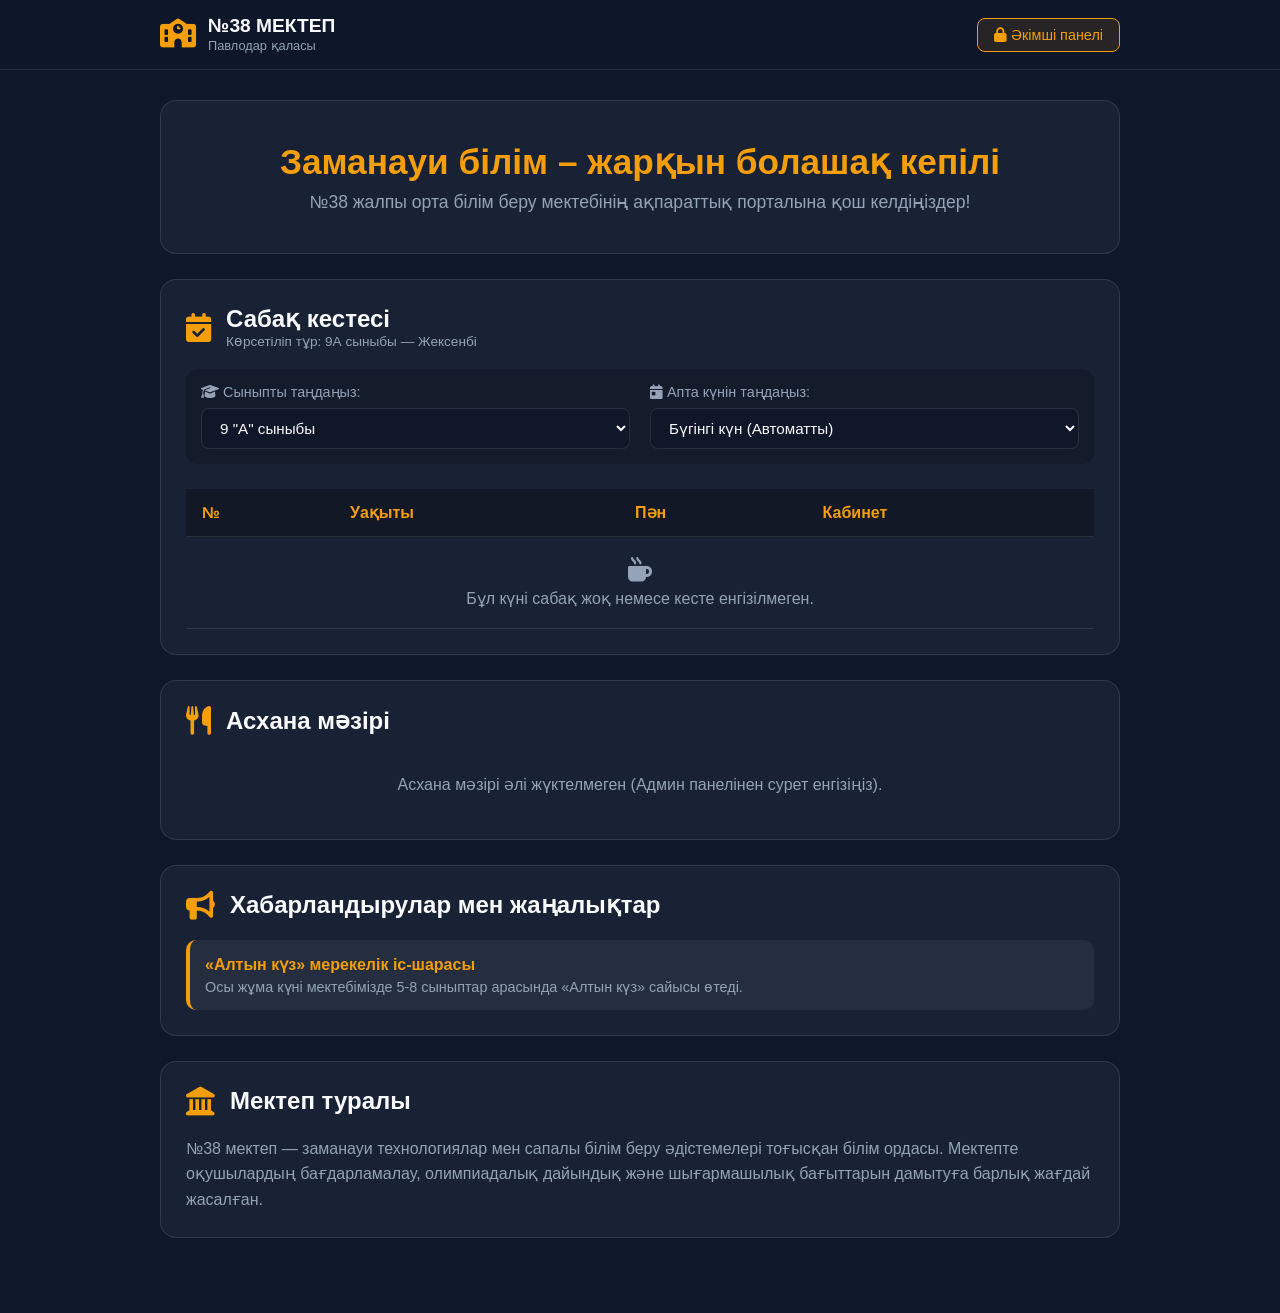
==== index.html @ 59277394 "Add files via upload" ====
<!DOCTYPE html>
<html lang="kk">
<head>
    <meta charset="UTF-8">
    <meta name="viewport" content="width=device-width, initial-scale=1.0">
    <title>№38 Жалпы орта білім беру мектебі</title>
    <link rel="stylesheet" href="style.css">
    <link rel="stylesheet" href="https://cdnjs.cloudflare.com/ajax/libs/font-awesome/6.4.0/css/all.min.css">
</head>
<body>

    <!-- ЖОҒАРҒЫ МӘЗІР -->
    <header class="pavlodar-header">
        <div class="container navbar">
            <div class="logo">
                <div class="logo-icon"><i class="fa-solid fa-school"></i></div>
                <div class="logo-text">
                    <h1>№38 МЕКТЕП</h1>
                    <span>Павлодар қаласы</span>
                </div>
            </div>
            <a href="admin.html" class="admin-btn"><i class="fa-solid fa-lock"></i> Әкімші панелі</a>
        </div>
    </header>

    <main class="container" style="padding-top: 30px; padding-bottom: 50px;">

        <!-- БАННЕР -->
        <section class="glass-card" style="text-align: center; padding: 40px 20px;">
            <h1 style="font-size: 2.2rem; color: var(--accent-gold); margin-bottom: 10px;">Заманауи білім – жарқын болашақ кепілі</h1>
            <p style="color: var(--text-secondary); font-size: 1.1rem;">№38 жалпы орта білім беру мектебінің ақпараттық порталына қош келдіңіздер!</p>
        </section>

        <!-- 📅 САБАҚ КЕСТЕСІ -->
        <section class="glass-card" id="schedule-section">
            <div class="card-header">
                <i class="fa-solid fa-calendar-check"></i>
                <div>
                    <h2>Сабақ кестесі</h2>
                    <p class="subtitle" id="current-day-label">Күн сайын автоматты жаңартылып тұрады</p>
                </div>
            </div>

            <!-- ТАҢДАУ ПАНЕЛІ -->
            <div class="filter-group">
                <div class="form-group">
                    <label for="select-class-view"><i class="fa-solid fa-graduation-cap"></i> Сыныпты таңдаңыз:</label>
                    <select id="select-class-view">
                            <option value="9А">9 "А" сыныбы</option>
                            <option value="9Б">9 "Б" сыныбы</option>
                            <option value="8А">8 "А" сыныбы</option>
                            <option value="8Ә">8 "Ә" сыныбы</option>
                            <option value="8Б">8 "Б" сыныбы</option>
                            <option value="7А">7 "А" сыныбы</option>
                            <option value="7Ә">7 "Ә" сыныбы</option>
                            <option value="7Б">7 "Б" сыныбы</option>
                            <option value="6А">6 "А" сыныбы</option>
                            <option value="6Ә">6 "Ә" сыныбы</option>
                            <option value="6Б">6 "Б" сыныбы</option>
                            <option value="5А">5 "А" сыныбы</option>
                            <option value="5Б">5 "Б" сыныбы</option>
                    </select>
                </div>

                <div class="form-group">
                    <label for="select-day-view"><i class="fa-solid fa-calendar-day"></i> Апта күнін таңдаңыз:</label>
                    <select id="select-day-view">
                        <option value="today">Бүгінгі күн (Автоматты)</option>
                        <option value="monday">Дүйсенбі</option>
                        <option value="tuesday">Сейсенбі</option>
                        <option value="wednesday">Сәрсенбі</option>
                        <option value="thursday">Бейсенбі</option>
                        <option value="friday">Жұма</option>
                        <option value="saturday">Сенбі</option>
                    </select>
                </div>
            </div>

            <div class="table-responsive">
                <table>
                    <thead>
                        <tr>
                            <th>№</th>
                            <th>Уақыты</th>
                            <th>Пән</th>
                            <th>Кабинет</th>
                        </tr>
                    </thead>
                    <tbody id="today-schedule-body">
                        <!-- Деректер script.js арқылы жүктеледі -->
                    </tbody>
                </table>
            </div>
        </section>

        <!-- 🍽️ АСХАНА МӘЗІРІ (ФОТО) -->
        <section class="glass-card">
            <div class="card-header">
                <i class="fa-solid fa-utensils"></i>
                <h2>Асхана мәзірі</h2>
            </div>
            <div id="canteen-container" style="width: 100%; text-align: center; overflow: hidden; border-radius: 12px;">
                <!-- Деректер script.js арқылы жүктеледі -->
            </div>
        </section>

        <!-- 📢 ХАБАРЛАНДЫРУЛАР -->
        <section class="glass-card">
            <div class="card-header">
                <i class="fa-solid fa-bullhorn"></i>
                <h2>Хабарландырулар мен жаңалықтар</h2>
            </div>
            <div id="news-container" style="display: grid; gap: 15px;">
                <!-- Деректер script.js арқылы жүктеледі -->
            </div>
        </section>

        <!-- 🏫 МЕКТЕП ТУРАЛЫ -->
        <section class="glass-card">
            <div class="card-header">
                <i class="fa-solid fa-landmark"></i>
                <h2>Мектеп туралы</h2>
            </div>
            <p style="color: var(--text-secondary); line-height: 1.6;">
                №38 мектеп — заманауи технологиялар мен сапалы білім беру әдістемелері тоғысқан білім ордасы. Мектепте оқушылардың бағдарламалау, олимпиадалық дайындық және шығармашылық бағыттарын дамытуға барлық жағдай жасалған.
            </p>
        </section>

    </main>

    <script src="script.js"></script>
</body>
</html>
---- style.css ----
:root {
    --bg-dark: #0f172a;
    --card-bg: rgba(30, 41, 59, 0.7);
    --accent-gold: #f59e0b;
    --text-primary: #f8fafc;
    --text-secondary: #94a3b8;
    --border-color: rgba(255, 255, 255, 0.1);
}

* {
    box-sizing: border-box;
    margin: 0;
    padding: 0;
    font-family: 'Segoe UI', Tahoma, Geneva, Verdana, sans-serif;
}

body {
    background-color: var(--bg-dark);
    color: var(--text-primary);
    min-height: 100vh;
}

.container {
    max-width: 1000px;
    margin: 0 auto;
    padding: 0 20px;
}

/* Header */
.pavlodar-header {
    background: rgba(15, 23, 42, 0.9);
    backdrop-filter: blur(10px);
    border-bottom: 1px solid var(--border-color);
    position: sticky;
    top: 0;
    z-index: 100;
}

.navbar {
    display: flex;
    justify-content: space-between;
    align-items: center;
    padding: 15px 20px;
}

.logo {
    display: flex;
    align-items: center;
    gap: 12px;
}

.logo-icon {
    font-size: 1.8rem;
    color: var(--accent-gold);
}

.logo-text h1 {
    font-size: 1.2rem;
    line-height: 1.1;
}

.logo-text span {
    font-size: 0.8rem;
    color: var(--text-secondary);
}

.admin-btn {
    background: rgba(245, 158, 11, 0.1);
    color: var(--accent-gold);
    padding: 8px 16px;
    border-radius: 8px;
    text-decoration: none;
    border: 1px solid var(--accent-gold);
    font-size: 0.9rem;
    transition: 0.3s;
}

.admin-btn:hover {
    background: var(--accent-gold);
    color: #000;
}

/* Glass Card */
.glass-card {
    background: var(--card-bg);
    backdrop-filter: blur(12px);
    border: 1px solid var(--border-color);
    border-radius: 16px;
    padding: 25px;
    margin-bottom: 25px;
}

.card-header {
    display: flex;
    align-items: center;
    gap: 15px;
    margin-bottom: 20px;
}

.card-header i {
    font-size: 1.8rem;
    color: var(--accent-gold);
}

.subtitle {
    font-size: 0.85rem;
    color: var(--text-secondary);
}

/* Filter Group */
.filter-group {
    display: flex;
    gap: 20px;
    flex-wrap: wrap;
    margin-bottom: 25px;
    background: rgba(0, 0, 0, 0.2);
    padding: 15px;
    border-radius: 12px;
}

.form-group {
    flex: 1;
    min-width: 220px;
}

.form-group label {
    display: block;
    margin-bottom: 8px;
    font-size: 0.9rem;
    color: var(--text-secondary);
}

/* Форма өрістері */
input[type="text"],
textarea,
select {
    width: 100%;
    background: rgba(15, 23, 42, 0.8);
    border: 1px solid var(--border-color);
    border-radius: 8px;
    padding: 10px 14px;
    color: var(--text-primary);
    font-size: 0.95rem;
    outline: none;
    transition: 0.3s;
}

input[type="text"]:focus,
textarea:focus,
select:focus {
    border-color: var(--accent-gold);
    box-shadow: 0 0 8px rgba(245, 158, 11, 0.3);
}

/* БАТЫРМАЛАР (BUTTONS) */
.btn-submit {
    display: inline-flex;
    align-items: center;
    justify-content: center;
    gap: 8px;
    width: 100%;
    background: linear-gradient(135deg, #f59e0b 0%, #d97706 100%);
    color: #0f172a;
    font-weight: 700;
    font-size: 1rem;
    padding: 12px 24px;
    border: none;
    border-radius: 10px;
    cursor: pointer;
    transition: all 0.3s ease;
    box-shadow: 0 4px 12px rgba(245, 158, 11, 0.25);
    margin-top: 10px;
}

.btn-submit:hover {
    background: linear-gradient(135deg, #fbbf24 0%, #f59e0b 100%);
    transform: translateY(-2px);
    box-shadow: 0 6px 18px rgba(245, 158, 11, 0.4);
}

.btn-submit:active {
    transform: translateY(0);
}

/* Table */
.table-responsive {
    overflow-x: auto;
}

table {
    width: 100%;
    border-collapse: collapse;
    text-align: left;
}

th, td {
    padding: 14px 16px;
    border-bottom: 1px solid var(--border-color);
}

th {
    background: rgba(0, 0, 0, 0.3);
    color: var(--accent-gold);
    font-weight: 600;
}

tbody tr:hover {
    background: rgba(255, 255, 255, 0.03);
}

.badge {
    background: rgba(245, 158, 11, 0.15);
    color: var(--accent-gold);
    padding: 4px 10px;
    border-radius: 6px;
    font-size: 0.85rem;
}
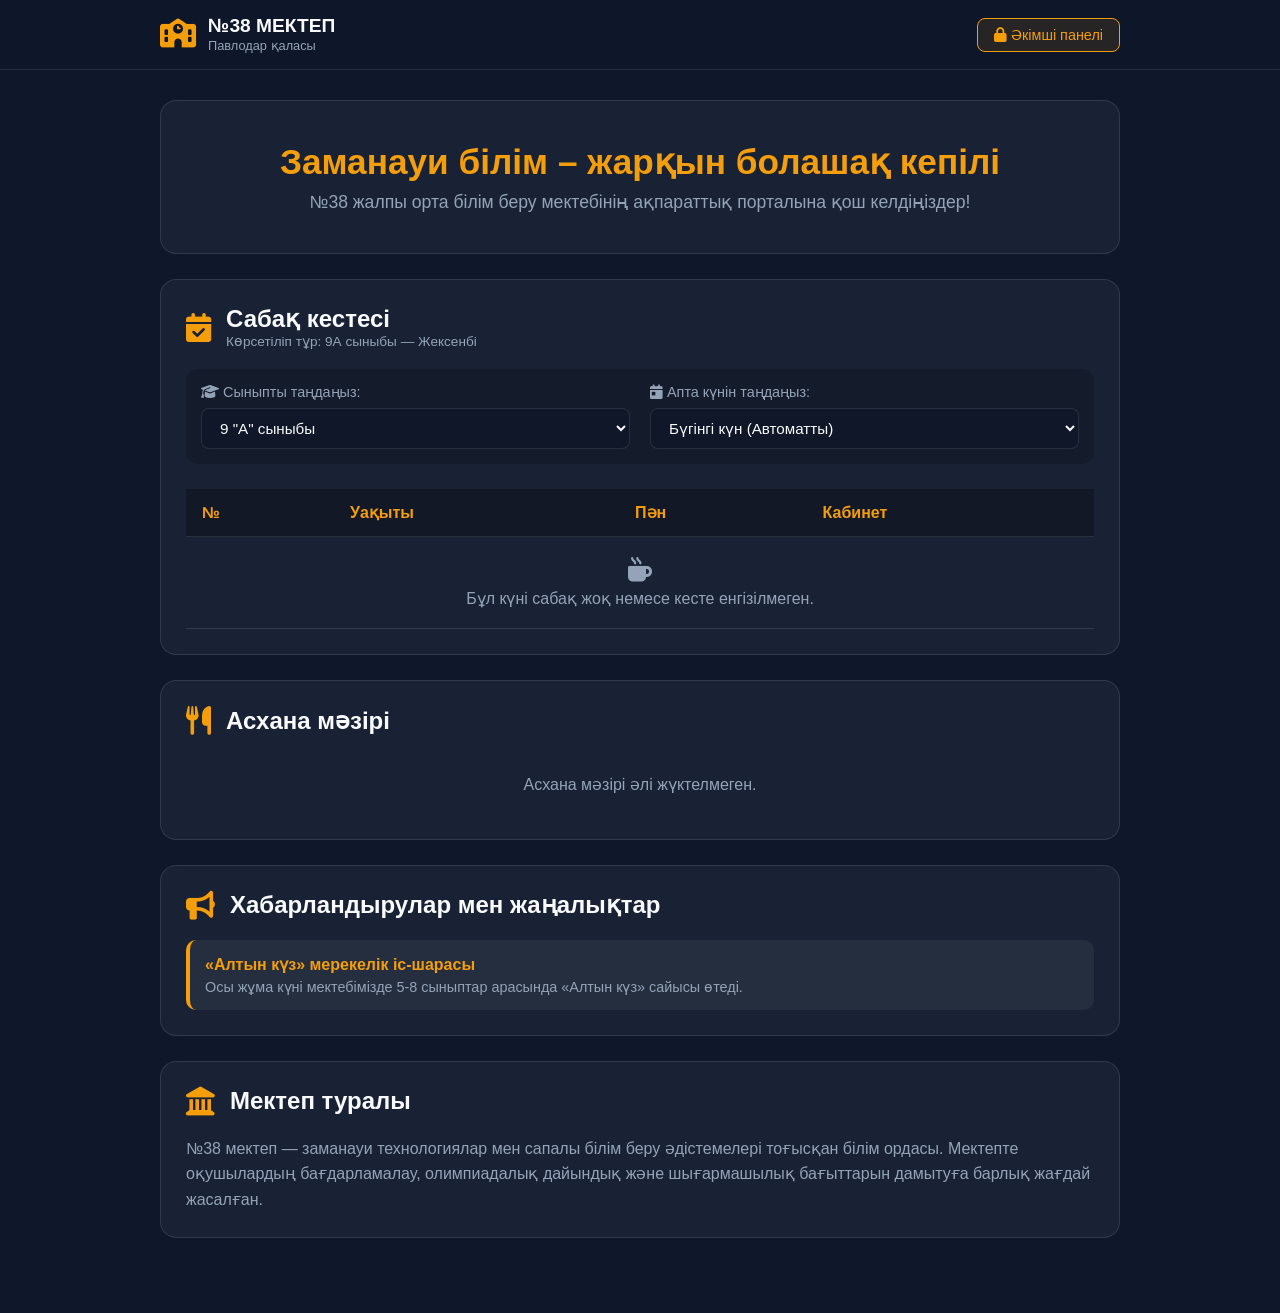
==== commit dcb21f30: "Update index.html" ====
--- a/index.html
+++ b/index.html
@@ -130,4 +130,4 @@
 
     <script src="script.js"></script>
 </body>
-</html>+</html>
